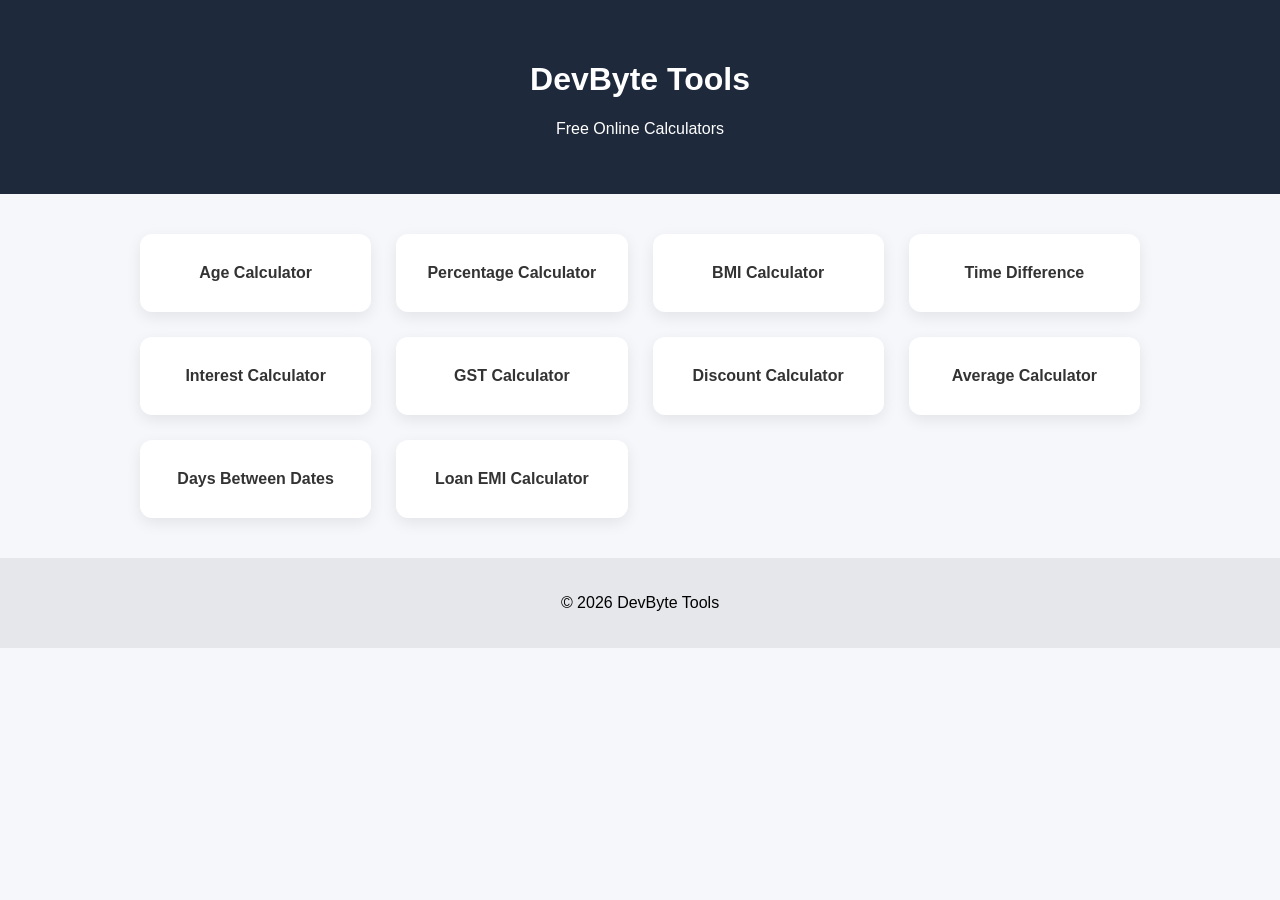
==== index.html @ 6d46fe1d "Update index.html" ====
<!DOCTYPE html>
<html>

<head>
<title>DevByte Tools</title>

<meta name="description" content="Free online calculators including age calculator, EMI calculator, GST calculator and more.">

<link rel="stylesheet" href="style.css">

</head>

<body>

<header>
<h1>DevByte Tools</h1>
<p>Free Online Calculators</p>
</header>

<div class="tools-container">

<a href="age-calculator.html" class="tool">Age Calculator</a>

<a href="percentage-calculator.html" class="tool">Percentage Calculator</a>

<a href="bmi-calculator.html" class="tool">BMI Calculator</a>

<a href="time-difference-calculator.html" class="tool">Time Difference</a>

<a href="interest-calculator.html" class="tool">Interest Calculator</a>

<a href="gst-calculator.html" class="tool">GST Calculator</a>

<a href="discount-calculator.html" class="tool">Discount Calculator</a>

<a href="average-calculator.html" class="tool">Average Calculator</a>

<a href="days-between-dates-calculator.html" class="tool">Days Between Dates</a>

<a href="emi-calculator.html" class="tool">Loan EMI Calculator</a>

</div>

<footer>
<p>© 2026 DevByte Tools</p>
</footer>

</body>

</html>
---- style.css ----
body{
font-family: Arial, sans-serif;
margin:0;
background:#f5f7fb;
}

header{
background:#1e293b;
color:white;
text-align:center;
padding:40px 20px;
}

.tools-container{
display:grid;
grid-template-columns:repeat(auto-fit,minmax(220px,1fr));
gap:25px;
padding:40px;
max-width:1000px;
margin:auto;
}

.tool{
background:white;
padding:30px;
text-align:center;
border-radius:12px;
text-decoration:none;
font-weight:bold;
color:#333;
box-shadow:0 5px 15px rgba(0,0,0,0.08);
transition:0.2s;
}

.tool:hover{
transform:translateY(-5px);
background:#4f46e5;
color:white;
}

footer{
text-align:center;
padding:20px;
background:#e5e7eb;
}
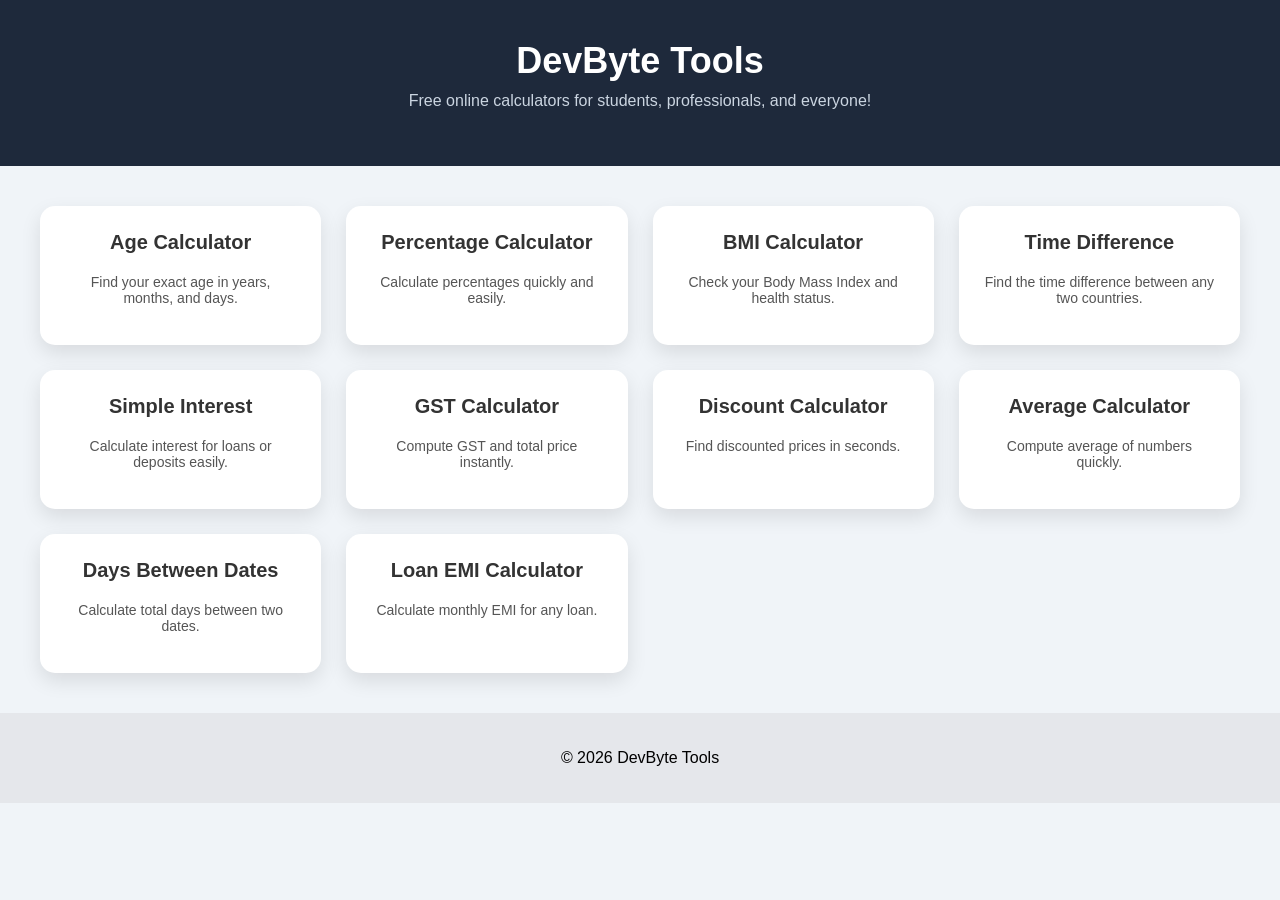
==== commit 125dfeef: "Add files via upload" ====
--- a/index.html
+++ b/index.html
@@ -2,49 +2,76 @@
 <html>
 
 <head>
-<title>DevByte Tools</title>
-
-<meta name="description" content="Free online calculators including age calculator, EMI calculator, GST calculator and more.">
-
-<link rel="stylesheet" href="style.css">
-
+  <title>DevByte Tools | Free Online Calculators</title>
+  <meta name="description" content="DevByte Tools offers free online calculators including Age, EMI, GST, Percentage, BMI, and more.">
+  
+  <link rel="stylesheet" href="style.css">
 </head>
 
 <body>
 
 <header>
-<h1>DevByte Tools</h1>
-<p>Free Online Calculators</p>
+  <h1>DevByte Tools</h1>
+  <p>Free online calculators for students, professionals, and everyone!</p>
 </header>
 
-<div class="tools-container">
+<section class="tools-grid">
 
-<a href="age-calculator.html" class="tool">Age Calculator</a>
+  <a href="age-calculator.html" class="tool-card">
+    <h3>Age Calculator</h3>
+    <p>Find your exact age in years, months, and days.</p>
+  </a>
 
-<a href="percentage-calculator.html" class="tool">Percentage Calculator</a>
+  <a href="percentage-calculator.html" class="tool-card">
+    <h3>Percentage Calculator</h3>
+    <p>Calculate percentages quickly and easily.</p>
+  </a>
 
-<a href="bmi-calculator.html" class="tool">BMI Calculator</a>
+  <a href="bmi-calculator.html" class="tool-card">
+    <h3>BMI Calculator</h3>
+    <p>Check your Body Mass Index and health status.</p>
+  </a>
 
-<a href="time-difference-calculator.html" class="tool">Time Difference</a>
+  <a href="time-difference-calculator.html" class="tool-card">
+    <h3>Time Difference</h3>
+    <p>Find the time difference between any two countries.</p>
+  </a>
 
-<a href="interest-calculator.html" class="tool">Interest Calculator</a>
+  <a href="interest-calculator.html" class="tool-card">
+    <h3>Simple Interest</h3>
+    <p>Calculate interest for loans or deposits easily.</p>
+  </a>
 
-<a href="gst-calculator.html" class="tool">GST Calculator</a>
+  <a href="gst-calculator.html" class="tool-card">
+    <h3>GST Calculator</h3>
+    <p>Compute GST and total price instantly.</p>
+  </a>
 
-<a href="discount-calculator.html" class="tool">Discount Calculator</a>
+  <a href="discount-calculator.html" class="tool-card">
+    <h3>Discount Calculator</h3>
+    <p>Find discounted prices in seconds.</p>
+  </a>
 
-<a href="average-calculator.html" class="tool">Average Calculator</a>
+  <a href="average-calculator.html" class="tool-card">
+    <h3>Average Calculator</h3>
+    <p>Compute average of numbers quickly.</p>
+  </a>
 
-<a href="days-between-dates-calculator.html" class="tool">Days Between Dates</a>
+  <a href="days-between-dates-calculator.html" class="tool-card">
+    <h3>Days Between Dates</h3>
+    <p>Calculate total days between two dates.</p>
+  </a>
 
-<a href="emi-calculator.html" class="tool">Loan EMI Calculator</a>
+  <a href="emi-calculator.html" class="tool-card">
+    <h3>Loan EMI Calculator</h3>
+    <p>Calculate monthly EMI for any loan.</p>
+  </a>
 
-</div>
+</section>
 
 <footer>
-<p>© 2026 DevByte Tools</p>
+  <p>© 2026 DevByte Tools</p>
 </footer>
 
 </body>
-
-</html>
+</html>
--- a/style.css
+++ b/style.css
@@ -1,45 +1,169 @@
-body{
-font-family: Arial, sans-serif;
-margin:0;
-background:#f5f7fb;
+/* General body */
+body {
+  font-family: Arial, sans-serif;
+  background: #f0f4f8;
+  margin: 0;
+  padding: 0;
+  text-align: center;
 }
 
-header{
-background:#1e293b;
-color:white;
-text-align:center;
-padding:40px 20px;
+/* Header */
+header {
+  background: #1e293b;
+  color: white;
+  padding: 30px 20px;
 }
 
-.tools-container{
-display:grid;
-grid-template-columns:repeat(auto-fit,minmax(220px,1fr));
-gap:25px;
-padding:40px;
-max-width:1000px;
-margin:auto;
+header h1 {
+  margin: 0;
+  font-size: 32px;
 }
 
-.tool{
-background:white;
-padding:30px;
-text-align:center;
-border-radius:12px;
-text-decoration:none;
-font-weight:bold;
-color:#333;
-box-shadow:0 5px 15px rgba(0,0,0,0.08);
-transition:0.2s;
+header p {
+  margin-top: 10px;
+  font-size: 16px;
+  color: #cbd5e1;
 }
 
-.tool:hover{
-transform:translateY(-5px);
-background:#4f46e5;
-color:white;
+/* Calculator container */
+.calculator-container {
+  display: flex;
+  justify-content: center;
+  padding: 40px 20px;
 }
 
-footer{
-text-align:center;
-padding:20px;
-background:#e5e7eb;
+/* Calculator card */
+.calculator-card {
+  background: white;
+  padding: 40px 30px;
+  border-radius: 15px;
+  max-width: 400px;
+  width: 100%;
+  box-shadow: 0 8px 20px rgba(0, 0, 0, 0.1);
 }
+
+/* Inputs */
+.calculator-card input {
+  width: 100%;
+  padding: 12px 15px;
+  margin-bottom: 20px;
+  border-radius: 8px;
+  border: 1px solid #d1d5db;
+  font-size: 16px;
+}
+
+/* Buttons */
+.calculator-card button {
+  background: #4f46e5;
+  color: white;
+  border: none;
+  padding: 12px 20px;
+  border-radius: 8px;
+  font-size: 16px;
+  cursor: pointer;
+  width: 100%;
+  transition: 0.2s;
+}
+
+.calculator-card button:hover {
+  background: #3730a3;
+}
+
+/* Result text */
+.calculator-card p {
+  margin-top: 20px;
+  font-size: 18px;
+  font-weight: bold;
+}
+
+/* Back link */
+.back-home {
+  display: inline-block;
+  margin-top: 20px;
+  text-decoration: none;
+  color: #4f46e5;
+  font-weight: bold;
+}
+
+.back-home:hover {
+  text-decoration: underline;
+}
+
+/* Responsive */
+@media(max-width:480px) {
+  .calculator-card {
+    padding: 30px 20px;
+  }
+
+  header h1 {
+    font-size: 26px;
+  }
+}
+
+/* Homepage styles */
+.tools-grid {
+  display: grid;
+  grid-template-columns: repeat(auto-fit, minmax(250px, 1fr));
+  gap: 25px;
+  padding: 40px;
+  max-width: 1200px;
+  margin: auto;
+}
+
+.tool-card {
+  background: white;
+  border-radius: 15px;
+  padding: 25px;
+  text-decoration: none;
+  color: #333;
+  box-shadow: 0 8px 20px rgba(0,0,0,0.1);
+  transition: 0.2s;
+}
+
+.tool-card:hover {
+  transform: translateY(-5px);
+  background: #4f46e5;
+  color: white;
+}
+
+.tool-card h3 {
+  margin-top: 0;
+  font-size: 20px;
+}
+
+.tool-card p {
+  margin-top: 10px;
+  font-size: 14px;
+  color: #555;
+}
+
+header {
+  background: #1e293b;
+  color: white;
+  text-align: center;
+  padding: 40px 20px;
+}
+
+header h1 {
+  margin: 0;
+  font-size: 36px;
+}
+
+header p {
+  margin-top: 10px;
+  font-size: 16px;
+  color: #cbd5e1;
+}
+
+footer {
+  text-align: center;
+  padding: 20px;
+  background: #e5e7eb;
+}
+
+/* Responsive */
+@media(max-width:480px) {
+  header h1 {
+    font-size: 28px;
+  }
+}
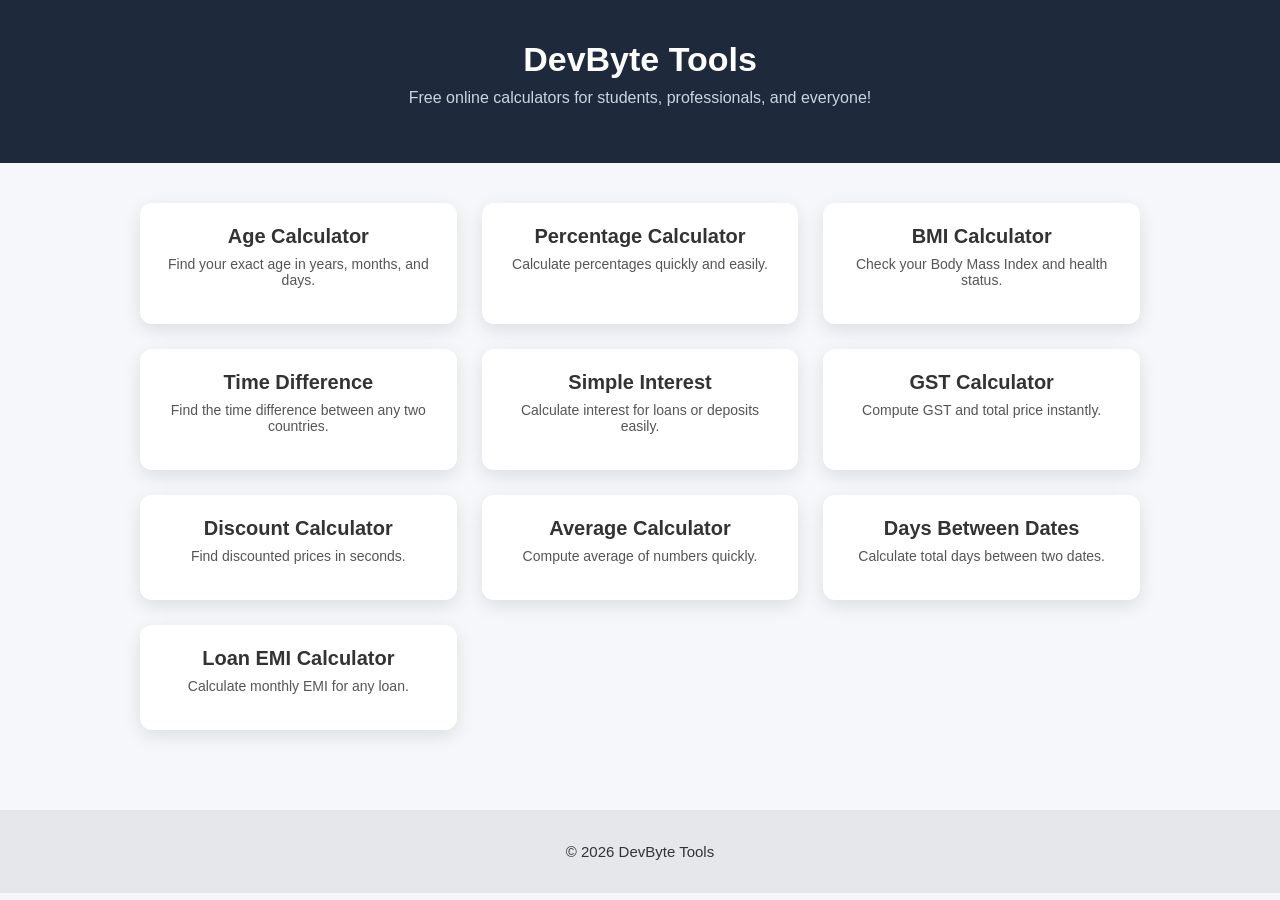
==== commit 0cfae349: "Add favicon link to index.html Added favicon link to the head section." ====
--- a/index.html
+++ b/index.html
@@ -6,6 +6,7 @@
   <meta name="description" content="DevByte Tools offers free online calculators including Age, EMI, GST, Percentage, BMI, and more.">
   
   <link rel="stylesheet" href="style.css">
+  <link rel="icon" href="favicon.ico" type="image/x-icon">
 </head>
 
 <body>
@@ -72,6 +73,10 @@
 <footer>
   <p>© 2026 DevByte Tools</p>
 </footer>
+<script src="script.js"></script>
+</body>
+</html>
+  
 
-</body>
-</html>+
+
--- a/style.css
+++ b/style.css
@@ -1,22 +1,22 @@
-/* General body */
+/* GLOBAL & BODY */
 body {
   font-family: Arial, sans-serif;
-  background: #f0f4f8;
+  background: #f5f7fb;
   margin: 0;
   padding: 0;
   text-align: center;
 }
 
-/* Header */
+/* HEADER */
 header {
   background: #1e293b;
   color: white;
-  padding: 30px 20px;
+  padding: 40px 20px;
 }
 
 header h1 {
   margin: 0;
-  font-size: 32px;
+  font-size: 34px;
 }
 
 header p {
@@ -25,99 +25,24 @@
   color: #cbd5e1;
 }
 
-/* Calculator container */
-.calculator-container {
-  display: flex;
-  justify-content: center;
-  padding: 40px 20px;
-}
-
-/* Calculator card */
-.calculator-card {
-  background: white;
-  padding: 40px 30px;
-  border-radius: 15px;
-  max-width: 400px;
-  width: 100%;
-  box-shadow: 0 8px 20px rgba(0, 0, 0, 0.1);
-}
-
-/* Inputs */
-.calculator-card input {
-  width: 100%;
-  padding: 12px 15px;
-  margin-bottom: 20px;
-  border-radius: 8px;
-  border: 1px solid #d1d5db;
-  font-size: 16px;
-}
-
-/* Buttons */
-.calculator-card button {
-  background: #4f46e5;
-  color: white;
-  border: none;
-  padding: 12px 20px;
-  border-radius: 8px;
-  font-size: 16px;
-  cursor: pointer;
-  width: 100%;
-  transition: 0.2s;
-}
-
-.calculator-card button:hover {
-  background: #3730a3;
-}
-
-/* Result text */
-.calculator-card p {
-  margin-top: 20px;
-  font-size: 18px;
-  font-weight: bold;
-}
-
-/* Back link */
-.back-home {
-  display: inline-block;
-  margin-top: 20px;
-  text-decoration: none;
-  color: #4f46e5;
-  font-weight: bold;
-}
-
-.back-home:hover {
-  text-decoration: underline;
-}
-
-/* Responsive */
-@media(max-width:480px) {
-  .calculator-card {
-    padding: 30px 20px;
-  }
-
-  header h1 {
-    font-size: 26px;
-  }
-}
-
-/* Homepage styles */
+/* HOMEPAGE GRID */
 .tools-grid {
   display: grid;
-  grid-template-columns: repeat(auto-fit, minmax(250px, 1fr));
+  grid-template-columns: repeat(auto-fit, minmax(240px, 1fr));
   gap: 25px;
   padding: 40px;
-  max-width: 1200px;
-  margin: auto;
+  max-width: 1000px;
+  margin: 0 auto;
 }
 
 .tool-card {
   background: white;
-  border-radius: 15px;
-  padding: 25px;
+  border-radius: 12px;
+  padding: 22px;
   text-decoration: none;
   color: #333;
-  box-shadow: 0 8px 20px rgba(0,0,0,0.1);
-  transition: 0.2s;
+  box-shadow: 0 6px 18px rgba(0, 0, 0, 0.1);
+  transition: 0.2s ease;
 }
 
 .tool-card:hover {
@@ -127,43 +52,91 @@
 }
 
 .tool-card h3 {
-  margin-top: 0;
+  margin: 0;
   font-size: 20px;
+  font-weight: bold;
 }
 
 .tool-card p {
-  margin-top: 10px;
+  margin-top: 8px;
   font-size: 14px;
   color: #555;
 }
 
-header {
-  background: #1e293b;
-  color: white;
-  text-align: center;
+/* CALCULATOR PAGES */
+.calculator-container {
+  display: flex;
+  justify-content: center;
   padding: 40px 20px;
 }
 
-header h1 {
-  margin: 0;
-  font-size: 36px;
+.calculator-card {
+  background: white;
+  padding: 35px 25px;
+  border-radius: 12px;
+  max-width: 420px;
+  width: 100%;
+  box-shadow: 0 8px 22px rgba(0, 0, 0, 0.1);
 }
 
-header p {
-  margin-top: 10px;
+.calculator-card input {
+  width: 100%;
+  padding: 12px;
+  margin-bottom: 18px;
+  border-radius: 8px;
+  border: 1px solid #d1d5db;
   font-size: 16px;
-  color: #cbd5e1;
 }
 
-footer {
-  text-align: center;
-  padding: 20px;
-  background: #e5e7eb;
+.calculator-card button {
+  background: #4f46e5;
+  color: white;
+  padding: 12px;
+  width: 100%;
+  border: none;
+  border-radius: 8px;
+  font-size: 17px;
+  cursor: pointer;
+  transition: 0.2s ease;
 }
 
-/* Responsive */
-@media(max-width:480px) {
+.calculator-card button:hover {
+  background: #3730a3;
+}
+
+.calculator-card p {
+  margin-top: 18px;
+  font-size: 18px;
+  font-weight: bold;
+  color: #333;
+}
+
+/* BACK BUTTON */
+.back-home {
+  display: inline-block;
+  margin-top: 25px;
+  text-decoration: none;
+  color: #4f46e5;
+  font-weight: bold;
+  font-size: 15px;
+}
+
+.back-home:hover {
+  text-decoration: underline;
+}
+
+/* FOOTER */
+footer {
+  margin-top: 40px;
+  background: #e5e7eb;
+  padding: 18px 0;
+  font-size: 15px;
+  color: #333;
+}
+
+/* RESPONSIVE */
+@media (max-width: 480px) {
   header h1 {
-    font-size: 28px;
+    font-size: 26px;
   }
-}+}
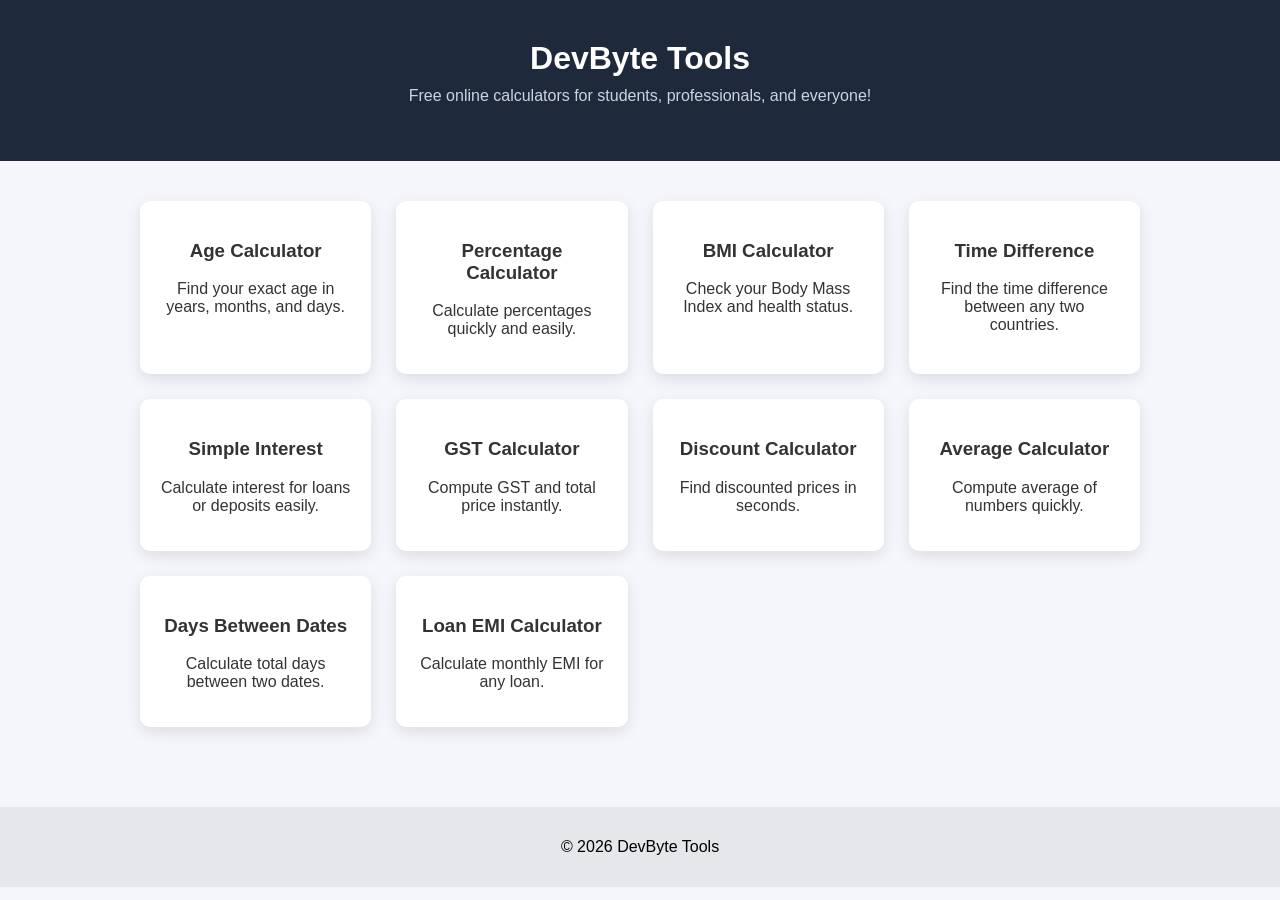
==== commit b68737a9: "Add Google site verification meta tag Added Google site verification meta tag for SEO." ====
--- a/index.html
+++ b/index.html
@@ -4,7 +4,7 @@
 <head>
   <title>DevByte Tools | Free Online Calculators</title>
   <meta name="description" content="DevByte Tools offers free online calculators including Age, EMI, GST, Percentage, BMI, and more.">
-  
+  <meta name="google-site-verification" content="t9EG2v_vkxX9nBJlvZDj_xBvYfvMUqrXnJZmnO88t6I" />
   <link rel="stylesheet" href="style.css">
   <link rel="icon" href="favicon.ico" type="image/x-icon">
 </head>
@@ -80,3 +80,4 @@
 
 
 
+
--- a/style.css
+++ b/style.css
@@ -1,142 +1,53 @@
-/* GLOBAL & BODY */
-body {
-  font-family: Arial, sans-serif;
-  background: #f5f7fb;
-  margin: 0;
-  padding: 0;
-  text-align: center;
+body{
+font-family: Arial, sans-serif;
+margin:0;
+background:#f4f6fb;
+text-align:center;
 }
 
-/* HEADER */
-header {
-  background: #1e293b;
-  color: white;
-  padding: 40px 20px;
+header{
+background:#1e293b;
+color:white;
+padding:40px 20px;
 }
 
-header h1 {
-  margin: 0;
-  font-size: 34px;
+header h1{
+margin:0;
+font-size:32px;
 }
 
-header p {
-  margin-top: 10px;
-  font-size: 16px;
-  color: #cbd5e1;
+header p{
+margin-top:10px;
+color:#cbd5e1;
 }
 
-/* HOMEPAGE GRID */
-.tools-grid {
-  display: grid;
-  grid-template-columns: repeat(auto-fit, minmax(240px, 1fr));
-  gap: 25px;
-  padding: 40px;
-  max-width: 1000px;
-  margin: 0 auto;
+.tools-grid{
+display:grid;
+grid-template-columns:repeat(auto-fit,minmax(220px,1fr));
+gap:25px;
+max-width:1000px;
+margin:auto;
+padding:40px 20px;
 }
 
-.tool-card {
-  background: white;
-  border-radius: 12px;
-  padding: 22px;
-  text-decoration: none;
-  color: #333;
-  box-shadow: 0 6px 18px rgba(0, 0, 0, 0.1);
-  transition: 0.2s ease;
+.tool-card{
+background:white;
+padding:20px;
+border-radius:10px;
+text-decoration:none;
+color:#333;
+box-shadow:0 5px 15px rgba(0,0,0,0.1);
+transition:0.2s;
 }
 
-.tool-card:hover {
-  transform: translateY(-5px);
-  background: #4f46e5;
-  color: white;
+.tool-card:hover{
+transform:translateY(-5px);
+background:#4f46e5;
+color:white;
 }
 
-.tool-card h3 {
-  margin: 0;
-  font-size: 20px;
-  font-weight: bold;
-}
-
-.tool-card p {
-  margin-top: 8px;
-  font-size: 14px;
-  color: #555;
-}
-
-/* CALCULATOR PAGES */
-.calculator-container {
-  display: flex;
-  justify-content: center;
-  padding: 40px 20px;
-}
-
-.calculator-card {
-  background: white;
-  padding: 35px 25px;
-  border-radius: 12px;
-  max-width: 420px;
-  width: 100%;
-  box-shadow: 0 8px 22px rgba(0, 0, 0, 0.1);
-}
-
-.calculator-card input {
-  width: 100%;
-  padding: 12px;
-  margin-bottom: 18px;
-  border-radius: 8px;
-  border: 1px solid #d1d5db;
-  font-size: 16px;
-}
-
-.calculator-card button {
-  background: #4f46e5;
-  color: white;
-  padding: 12px;
-  width: 100%;
-  border: none;
-  border-radius: 8px;
-  font-size: 17px;
-  cursor: pointer;
-  transition: 0.2s ease;
-}
-
-.calculator-card button:hover {
-  background: #3730a3;
-}
-
-.calculator-card p {
-  margin-top: 18px;
-  font-size: 18px;
-  font-weight: bold;
-  color: #333;
-}
-
-/* BACK BUTTON */
-.back-home {
-  display: inline-block;
-  margin-top: 25px;
-  text-decoration: none;
-  color: #4f46e5;
-  font-weight: bold;
-  font-size: 15px;
-}
-
-.back-home:hover {
-  text-decoration: underline;
-}
-
-/* FOOTER */
-footer {
-  margin-top: 40px;
-  background: #e5e7eb;
-  padding: 18px 0;
-  font-size: 15px;
-  color: #333;
-}
-
-/* RESPONSIVE */
-@media (max-width: 480px) {
-  header h1 {
-    font-size: 26px;
-  }
-}
+footer{
+margin-top:40px;
+padding:15px;
+background:#e5e7eb;
+}
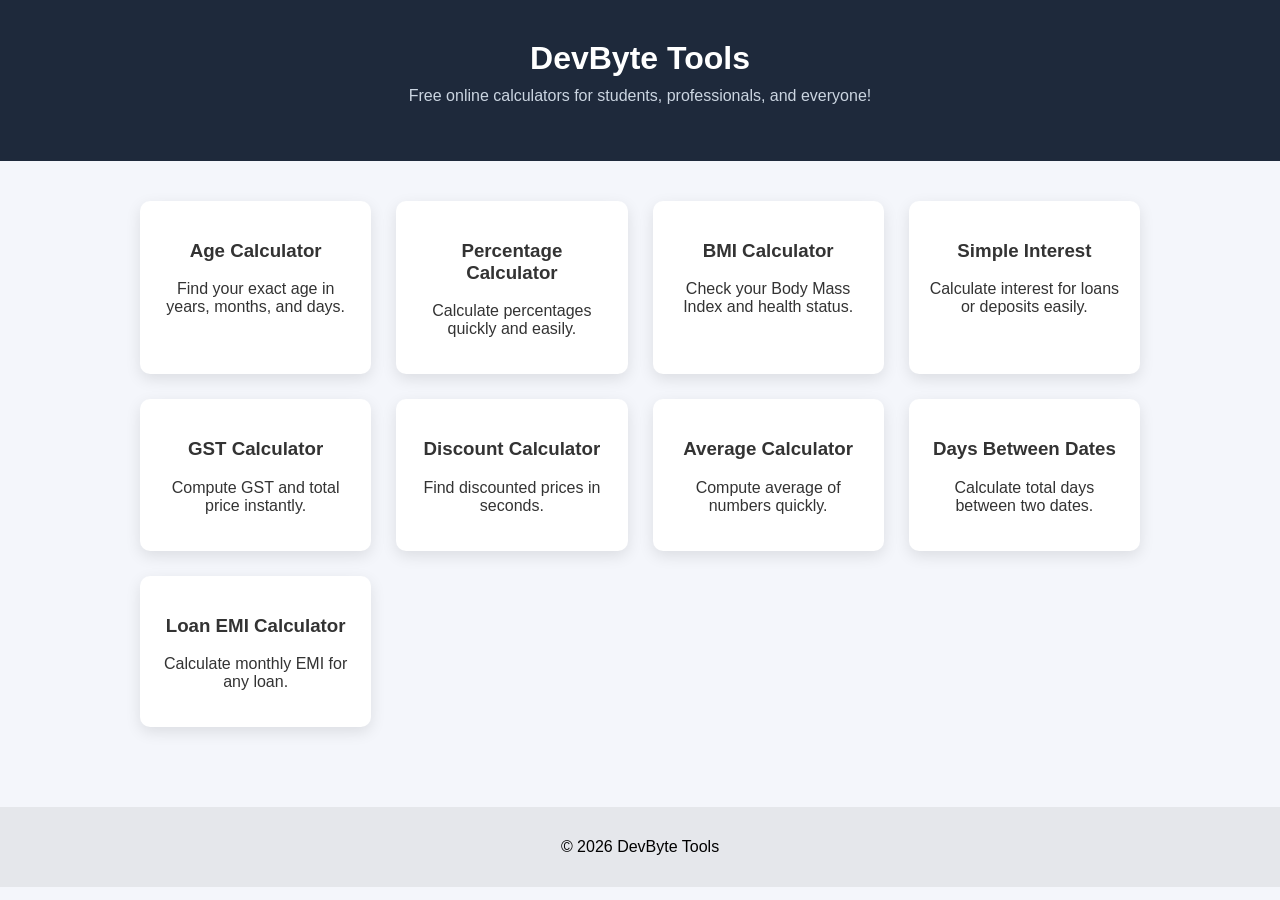
==== commit 058b1b9b: "Remove redundant HTML elements and clean up code" ====
--- a/index.html
+++ b/index.html
@@ -4,7 +4,7 @@
 <head>
   <title>DevByte Tools | Free Online Calculators</title>
   <meta name="description" content="DevByte Tools offers free online calculators including Age, EMI, GST, Percentage, BMI, and more.">
-  <meta name="google-site-verification" content="t9EG2v_vkxX9nBJlvZDj_xBvYfvMUqrXnJZmnO88t6I" />
+  
   <link rel="stylesheet" href="style.css">
   <link rel="icon" href="favicon.ico" type="image/x-icon">
 </head>
@@ -33,10 +33,7 @@
     <p>Check your Body Mass Index and health status.</p>
   </a>
 
-  <a href="time-difference-calculator.html" class="tool-card">
-    <h3>Time Difference</h3>
-    <p>Find the time difference between any two countries.</p>
-  </a>
+
 
   <a href="interest-calculator.html" class="tool-card">
     <h3>Simple Interest</h3>
@@ -76,8 +73,3 @@
 <script src="script.js"></script>
 </body>
 </html>
-  
-
-
-
-
